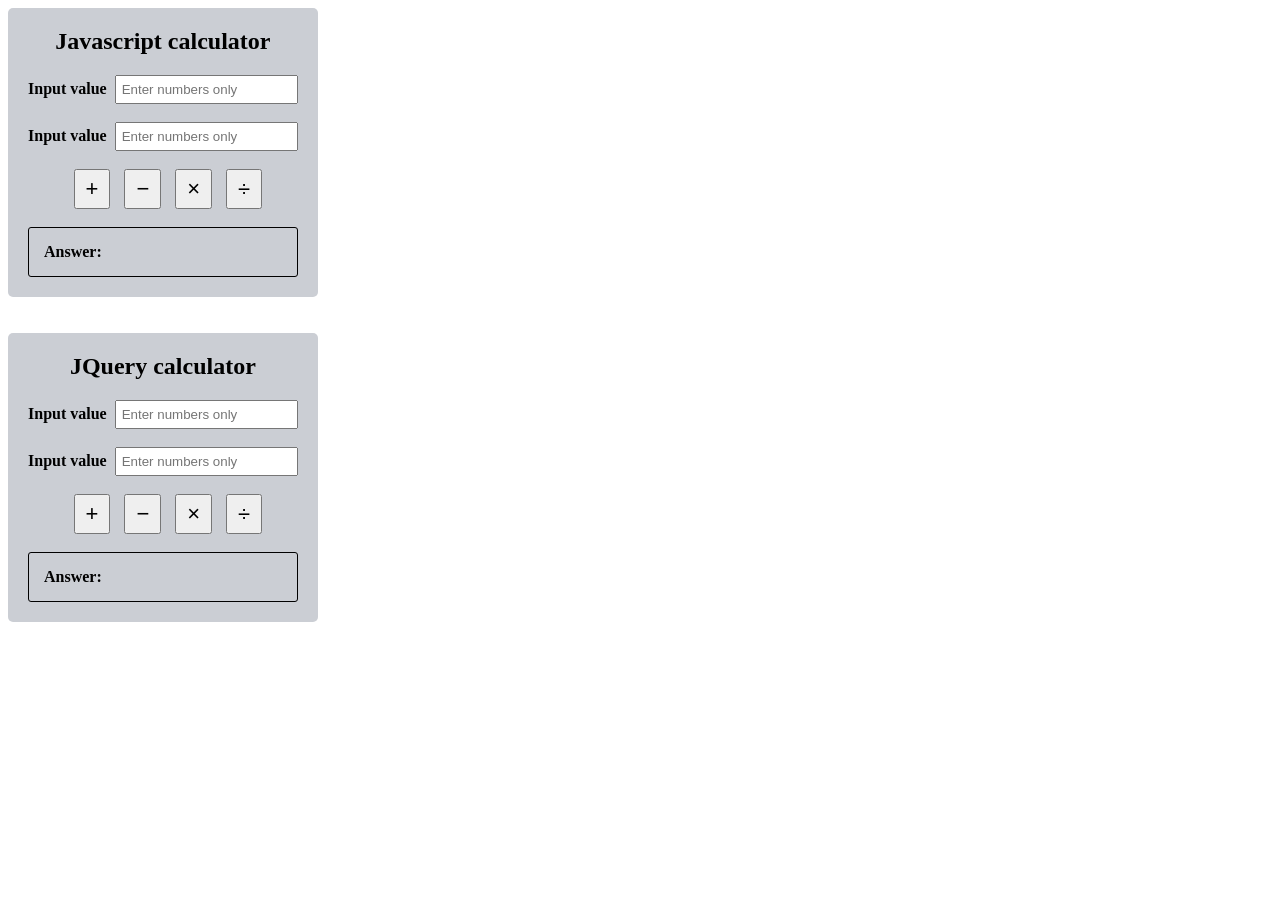
==== index.html @ e1bfbce7 "First commit" ====
<!DOCTYPE html>
<html lang="en">
<head>
    <meta charset="UTF-8">
    <meta name="viewport" content="width=device-width, initial-scale=1.0">
    <meta http-equiv="X-UA-Compatible" content="ie=edge">
    <title>Document</title>
    <link rel="stylesheet" href="style.css">
</head>
<body>
    <div class="container">
        <h2>Javascript calculator</h2>
        <label for="input1"><b>Input value</b></label>&nbsp;
        <input id="input1" type="number" placeholder="Enter numbers only"><br><br>
        <label for="input2"><b>Input value</b></label>&nbsp;
        <input id="input2" type="number" placeholder="Enter numbers only"><br><br>
        <button id="plus">&#43;</button>
        <button id="minus">&#8722;</button>
        <button id="times">&#215;</button>
        <button id="divide">&#247;</button><br><br>
        <div class="answer-container">
            <h4>Answer:</h4>
            <span id="answer"></span>
        </div>  
    </div><br><br><br>

    <div class="container">
            <h2>JQuery calculator</h2>
            <label for="jqInput1"><b>Input value</b></label>&nbsp;
            <input id="jqInput1" type="number" placeholder="Enter numbers only"><br><br>
            <label for="jqInput2"><b>Input value</b></label>&nbsp;
            <input id="jqInput2" type="number" placeholder="Enter numbers only"><br><br>
            <button id="jqplus">&#43;</button>
            <button id="jqminus">&#8722;</button>
            <button id="jqtimes">&#215;</button>
            <button id="jqdivide">&#247;</button><br><br>
            <div class="answer-container">
                <h4>Answer:</h4>
                <span id="jqAnswer"></span>
            </div>
        </div>
    <script src="script.js"></script>
    <script src="https://code.jquery.com/jquery-3.4.1.min.js" integrity="sha256-CSXorXvZcTkaix6Yvo6HppcZGetbYMGWSFlBw8HfCJo=" crossorigin="anonymous"></script>
    <script src=jquery.js></script>
</body>
</html>
---- style.css ----
.container{
    background-color: #cbced4;
    display: inline-block;
    text-align: center;
    padding: 20px;
    border-radius: 5px;
}

input{padding: 5px;}   
h2{margin-top: 0px}
h4{display: inline-block;margin: 5px 5px;}

button{
    padding: 5px 10px 5px 10px;
    font-size: 22px;
    margin-left: 10px;
}

.answer-container{
    text-align: left;
    border-radius: 3px;
    border: solid 1px black;
    padding: 10px;
}
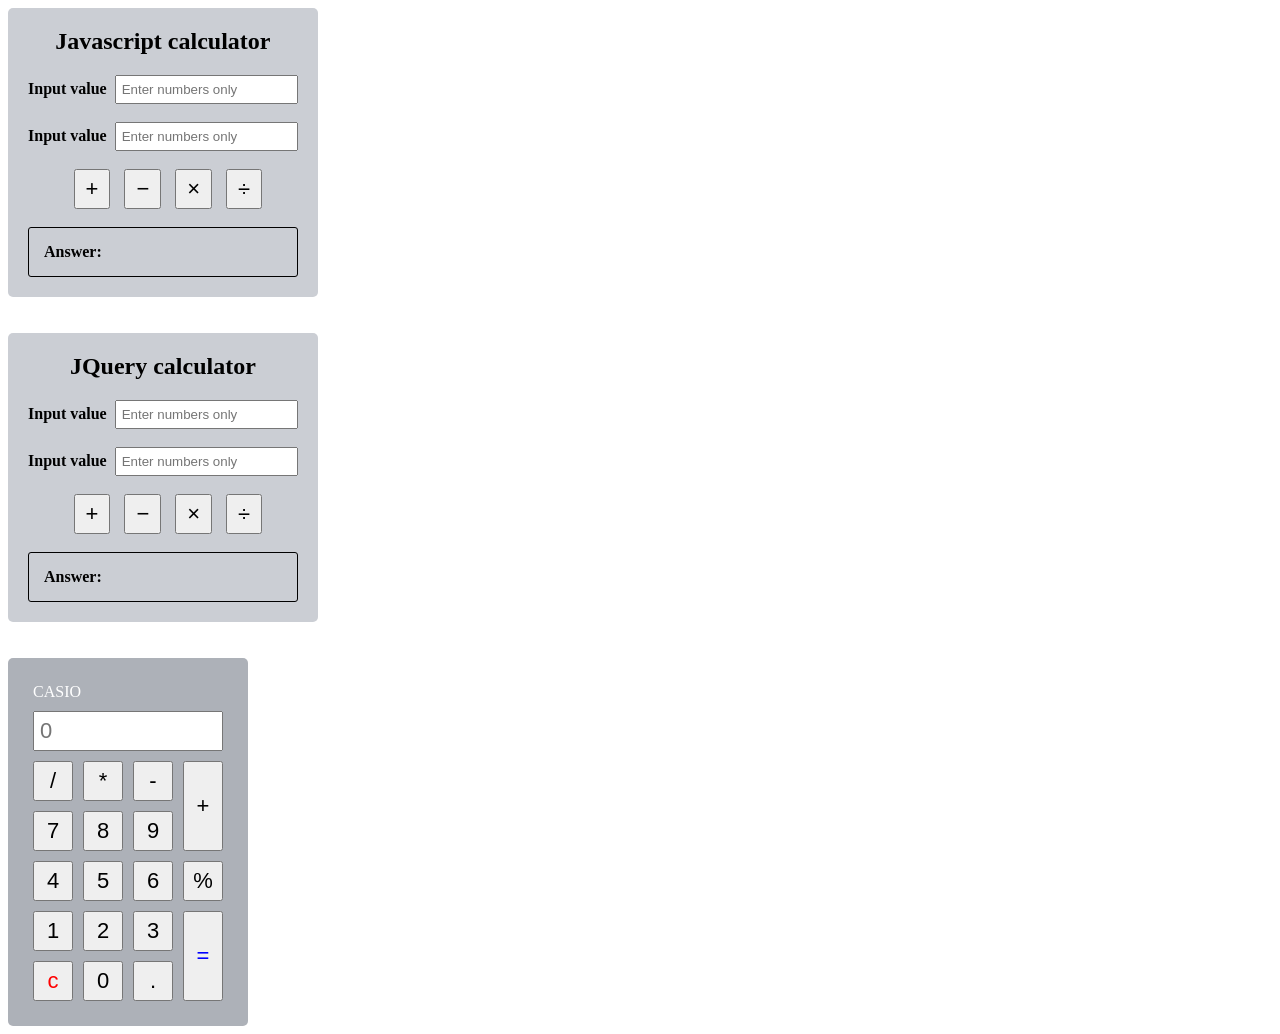
==== commit 35cad251: "third commit" ====
--- a/index.html
+++ b/index.html
@@ -25,22 +25,48 @@
     </div><br><br><br>
 
     <div class="container">
-            <h2>JQuery calculator</h2>
-            <label for="jqInput1"><b>Input value</b></label>&nbsp;
-            <input id="jqInput1" type="number" placeholder="Enter numbers only"><br><br>
-            <label for="jqInput2"><b>Input value</b></label>&nbsp;
-            <input id="jqInput2" type="number" placeholder="Enter numbers only"><br><br>
-            <button id="jqplus">&#43;</button>
-            <button id="jqminus">&#8722;</button>
-            <button id="jqtimes">&#215;</button>
-            <button id="jqdivide">&#247;</button><br><br>
-            <div class="answer-container">
-                <h4>Answer:</h4>
-                <span id="jqAnswer"></span>
-            </div>
-        </div>
+        <h2>JQuery calculator</h2>
+        <label for="jqInput1"><b>Input value</b></label>&nbsp;
+        <input id="jqInput1" type="number" placeholder="Enter numbers only"><br><br>
+        <label for="jqInput2"><b>Input value</b></label>&nbsp;
+        <input id="jqInput2" type="number" placeholder="Enter numbers only"><br><br>
+        <button id="jqplus">&#43;</button>
+        <button id="jqminus">&#8722;</button>
+        <button id="jqtimes">&#215;</button>
+        <button id="jqdivide">&#247;</button><br><br>
+        <div class="answer-container">
+            <h4>Answer:</h4>
+            <span id="jqAnswer"></span>
+        </div>  
+    </div>
+    <br><br><br>
+
+    <form id="cal-container" name="calculator">
+            <span id="brand">CASIO</span>
+            <input id="display" type="textfield" name="ans" value="" placeholder="0">
+            <input id="divide" type="button" value="/">
+            <input id="times" type="button" value="*">
+            <input id="minus" type="button" value="-">
+            <input id="plus" type="button" value="+">
+            <input id="seven" type="button" value="7">
+            <input id="eight" type="button" value="8">
+            <input id="nine" type="button" value="9">
+            <input id="four" type="button" value="4">
+            <input id="five" type="button" value="5">
+            <input id="six" type="button" value="6">
+            <input id="one" type="button" value="1">
+            <input id="two" type="button" value="2">
+            <input id="three" type="button" value="3">
+            <input id="zero" type="button" value="0">
+            <input id="point" type="button" value=".">
+            <input id="percent" type="button" value="%">
+            <input id="clear" type="reset" value="c">
+            <input id="equals" type="button" value="=">
+        </form>
+
     <script src="script.js"></script>
     <script src="https://code.jquery.com/jquery-3.4.1.min.js" integrity="sha256-CSXorXvZcTkaix6Yvo6HppcZGetbYMGWSFlBw8HfCJo=" crossorigin="anonymous"></script>
     <script src=jquery.js></script>
+    <script src="miniCal.js"></script>
 </body>
 </html>
--- a/style.css
+++ b/style.css
@@ -21,4 +21,67 @@
     border-radius: 3px;
     border: solid 1px black;
     padding: 10px;
-}+}
+
+/****************************************************/
+
+#cal-container{
+    display: grid;
+    background-color: #adb1b8;
+    border-radius: 5px;
+    grid-template-columns: 40px 40px 40px 40px;
+    padding: 25px;
+    grid-template-areas:
+    "brand brand brand brand"
+    "display display display display"
+    "divide times minus plus"
+    "seven eight nine plus"
+    "four five six percent"
+    "one two three equals"
+    "clear zero point equals";
+    grid-gap: 10px 10px;
+    width: 190px;   
+}
+
+#brand{
+    font-size: 16px !important;
+    color: white;
+    grid-area: brand;
+}
+
+#display{grid-area: display}
+#divide{grid-area: divide}
+#times{grid-area: times}
+#minus{grid-area: minus}
+#plus{grid-area: plus}
+#equals{grid-area: equals; color: blue}
+#nine{grid-area: nine}
+#eight{grid-area: eight}
+#seven{grid-area: seven}
+#six{grid-area: six}
+#five{grid-area: five;}
+#four{grid-area: four}
+#three{grid-area: three}
+#two{grid-area: two}
+#one{grid-area: one}
+#percent{grid-area: percent}
+#cal-container input{font-size: 22px}
+#clear{grid-area: clear;color: red}
+
+
+
+
+
+
+
+
+
+
+
+
+
+
+
+
+
+
